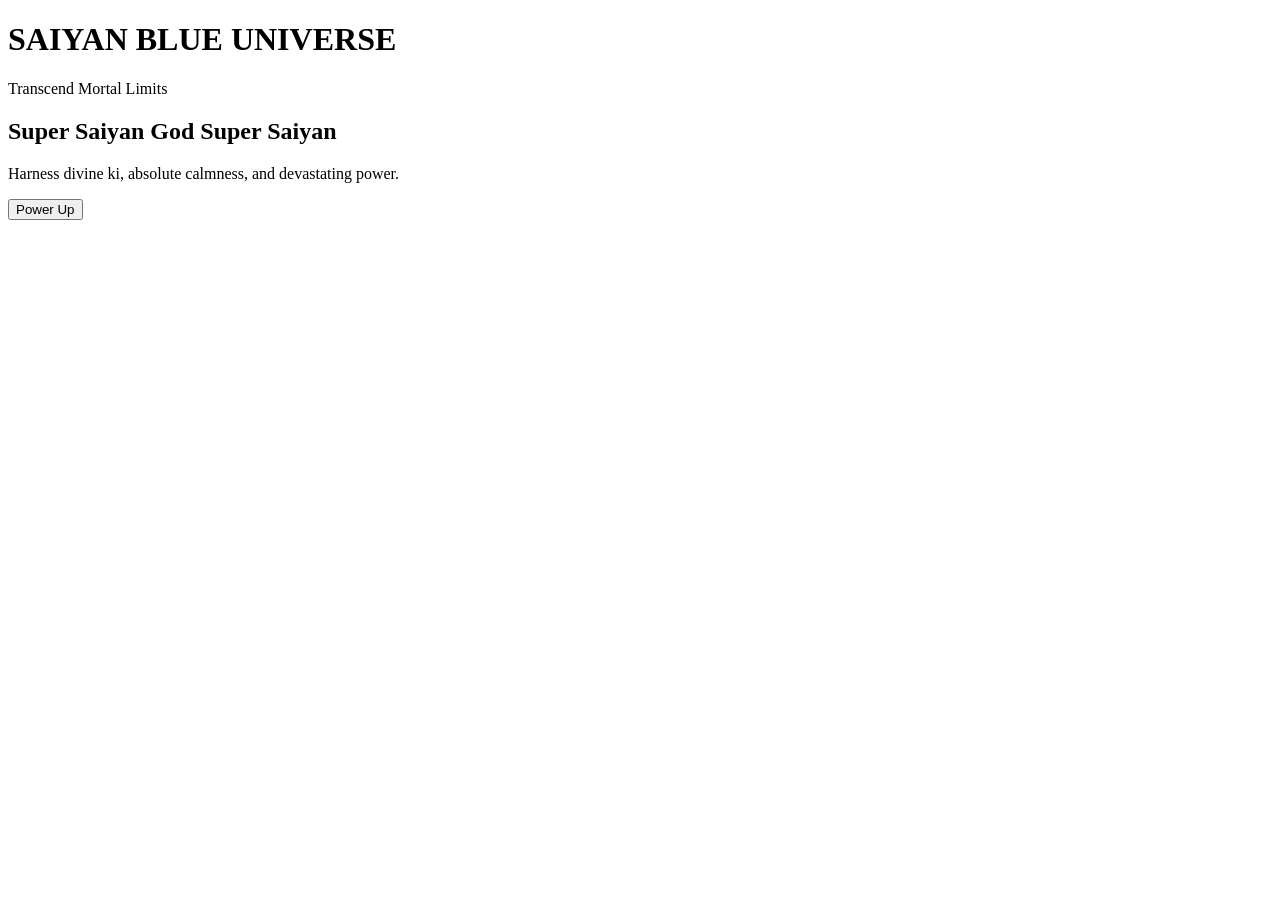
==== index.html @ dd25a831 "Add initial HTML structure for Saiyan Blue Universe" ====
<!DOCTYPE html>
<html lang="en">
<head>
  <meta charset="UTF-8">
  <meta name="viewport" content="width=device-width, initial-scale=1.0">
  <title>Saiyan Blue Universe</title>
  <link rel="stylesheet" href="style.css">
</head>
<body>
  <div class="aura-container">
    <header>
      <h1>SAIYAN BLUE <span>UNIVERSE</span></h1>
      <p>Transcend Mortal Limits</p>
    </header>
    <main>
      <section class="card">
        <h2>Super Saiyan God Super Saiyan</h2>
        <p>Harness divine ki, absolute calmness, and devastating power.</p>
        <button id="powerBtn">Power Up</button>
      </section>
    </main>
  </div>
  <script src="script.js"></script>
</body>
</html>
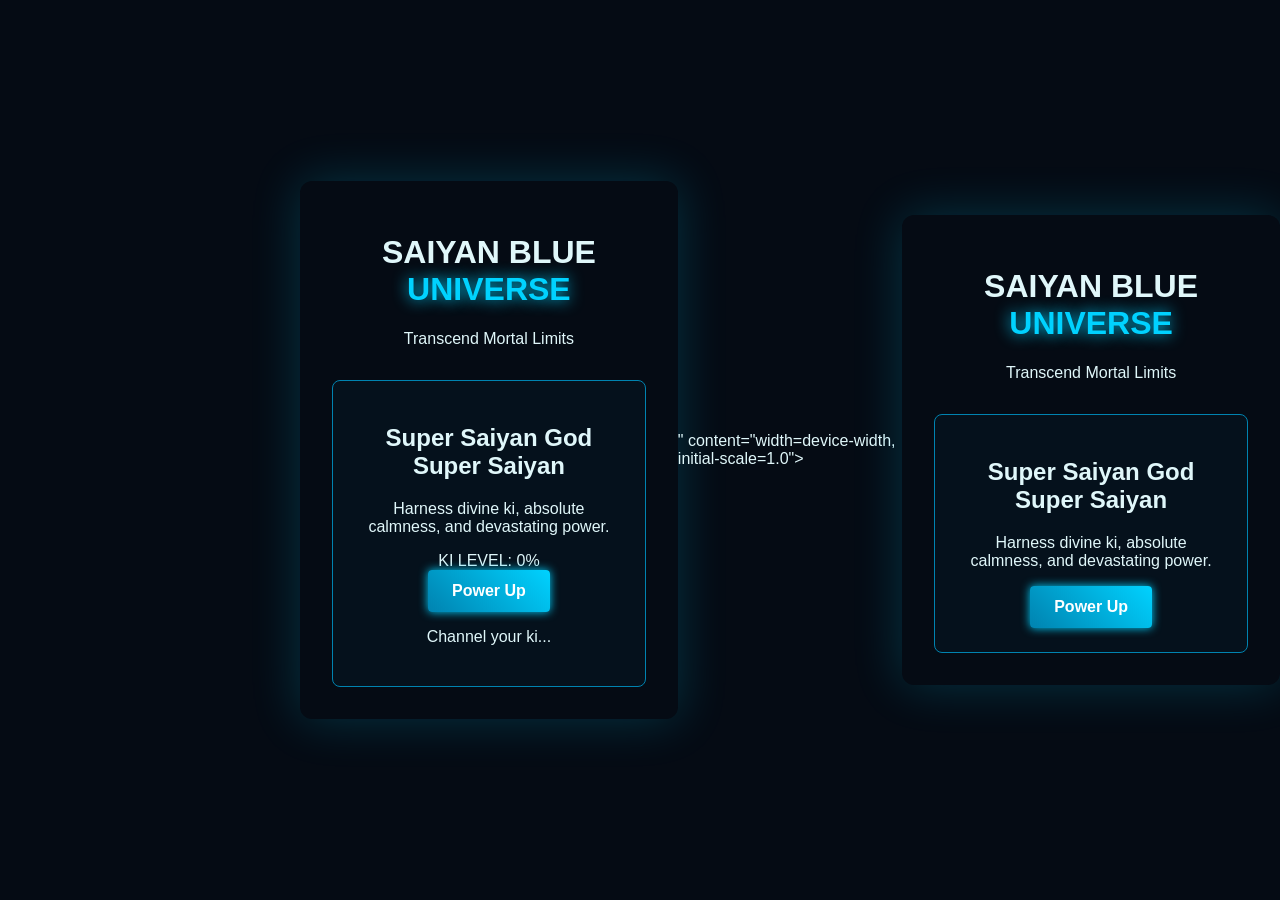
==== commit de54c85a: "Remove duplicate HTML and fix meta tag Fixed duplicate HTML structure and corrected meta tag." ====
--- a/index.html
+++ b/index.html
@@ -2,7 +2,39 @@
 <html lang="en">
 <head>
   <meta charset="UTF-8">
+  <meta name="viewport<!DOCTYPE html>
+<html lang="en">
+<head>
+  <meta charset="UTF-8">
   <meta name="viewport" content="width=device-width, initial-scale=1.0">
+  <title>Saiyan Blue Universe</title>
+  <link rel="stylesheet" href="style.css">
+</head>
+<body>
+  <canvas id="particleCanvas"></canvas>
+  <div class="aura-container">
+    <header>
+      <h1>SAIYAN BLUE <span>UNIVERSE</span></h1>
+      <p>Transcend Mortal Limits</p>
+    </header>
+    <main>
+      <section class="card">
+        <h2>Super Saiyan God Super Saiyan</h2>
+        <p>Harness divine ki, absolute calmness, and devastating power.</p>
+        <div class="power-meter-container">
+          <div class="power-meter-label">KI LEVEL: <span id="kiPercent">0%</span></div>
+          <div class="power-meter-track">
+            <div class="power-meter-fill" id="powerMeter"></div>
+          </div>
+        </div>
+        <button id="powerBtn">Power Up</button>
+        <p class="power-status" id="powerStatus">Channel your ki...</p>
+      </section>
+    </main>
+  </div>
+  <script src="script.js"></script>
+</body>
+</html>" content="width=device-width, initial-scale=1.0">
   <title>Saiyan Blue Universe</title>
   <link rel="stylesheet" href="style.css">
 </head>
--- a/style.css
+++ b/style.css
@@ -0,0 +1,55 @@
+:root {
+  --primary-blue: #00d2ff;
+  --deep-cyan: #0083b0;
+  --bg-dark: #050b14;
+  --text-light: #e0f7fa;
+}
+
+body {
+  margin: 0;
+  font-family: 'Segoe UI', Tahoma, Geneva, Verdana, sans-serif;
+  background-color: var(--bg-dark);
+  color: var(--text-light);
+  display: flex;
+  justify-content: center;
+  align-items: center;
+  min-height: 100vh;
+}
+
+.aura-container {
+  text-align: center;
+  padding: 2rem;
+  box-shadow: 0 0 50px rgba(0, 210, 255, 0.2);
+  border-radius: 12px;
+}
+
+h1 span {
+  color: var(--primary-blue);
+  text-shadow: 0 0 15px var(--primary-blue);
+}
+
+.card {
+  margin-top: 2rem;
+  padding: 1.5rem;
+  border: 1px solid var(--deep-cyan);
+  border-radius: 8px;
+  background: rgba(0, 131, 176, 0.05);
+}
+
+button {
+  background: linear-gradient(45deg, var(--deep-cyan), var(--primary-blue));
+  border: none;
+  color: white;
+  padding: 0.75rem 1.5rem;
+  font-size: 1rem;
+  font-weight: bold;
+  border-radius: 4px;
+  cursor: pointer;
+  box-shadow: 0 0 10px var(--primary-blue);
+  transition: transform 0.2s, box-shadow 0.2s;
+}
+
+button:hover {
+  transform: scale(1.05);
+  box-shadow: 0 0 20px var(--primary-blue);
+}
--- a/style.css
+++ b/style.css
@@ -0,0 +1,55 @@
+:root {
+  --primary-blue: #00d2ff;
+  --deep-cyan: #0083b0;
+  --bg-dark: #050b14;
+  --text-light: #e0f7fa;
+}
+
+body {
+  margin: 0;
+  font-family: 'Segoe UI', Tahoma, Geneva, Verdana, sans-serif;
+  background-color: var(--bg-dark);
+  color: var(--text-light);
+  display: flex;
+  justify-content: center;
+  align-items: center;
+  min-height: 100vh;
+}
+
+.aura-container {
+  text-align: center;
+  padding: 2rem;
+  box-shadow: 0 0 50px rgba(0, 210, 255, 0.2);
+  border-radius: 12px;
+}
+
+h1 span {
+  color: var(--primary-blue);
+  text-shadow: 0 0 15px var(--primary-blue);
+}
+
+.card {
+  margin-top: 2rem;
+  padding: 1.5rem;
+  border: 1px solid var(--deep-cyan);
+  border-radius: 8px;
+  background: rgba(0, 131, 176, 0.05);
+}
+
+button {
+  background: linear-gradient(45deg, var(--deep-cyan), var(--primary-blue));
+  border: none;
+  color: white;
+  padding: 0.75rem 1.5rem;
+  font-size: 1rem;
+  font-weight: bold;
+  border-radius: 4px;
+  cursor: pointer;
+  box-shadow: 0 0 10px var(--primary-blue);
+  transition: transform 0.2s, box-shadow 0.2s;
+}
+
+button:hover {
+  transform: scale(1.05);
+  box-shadow: 0 0 20px var(--primary-blue);
+}
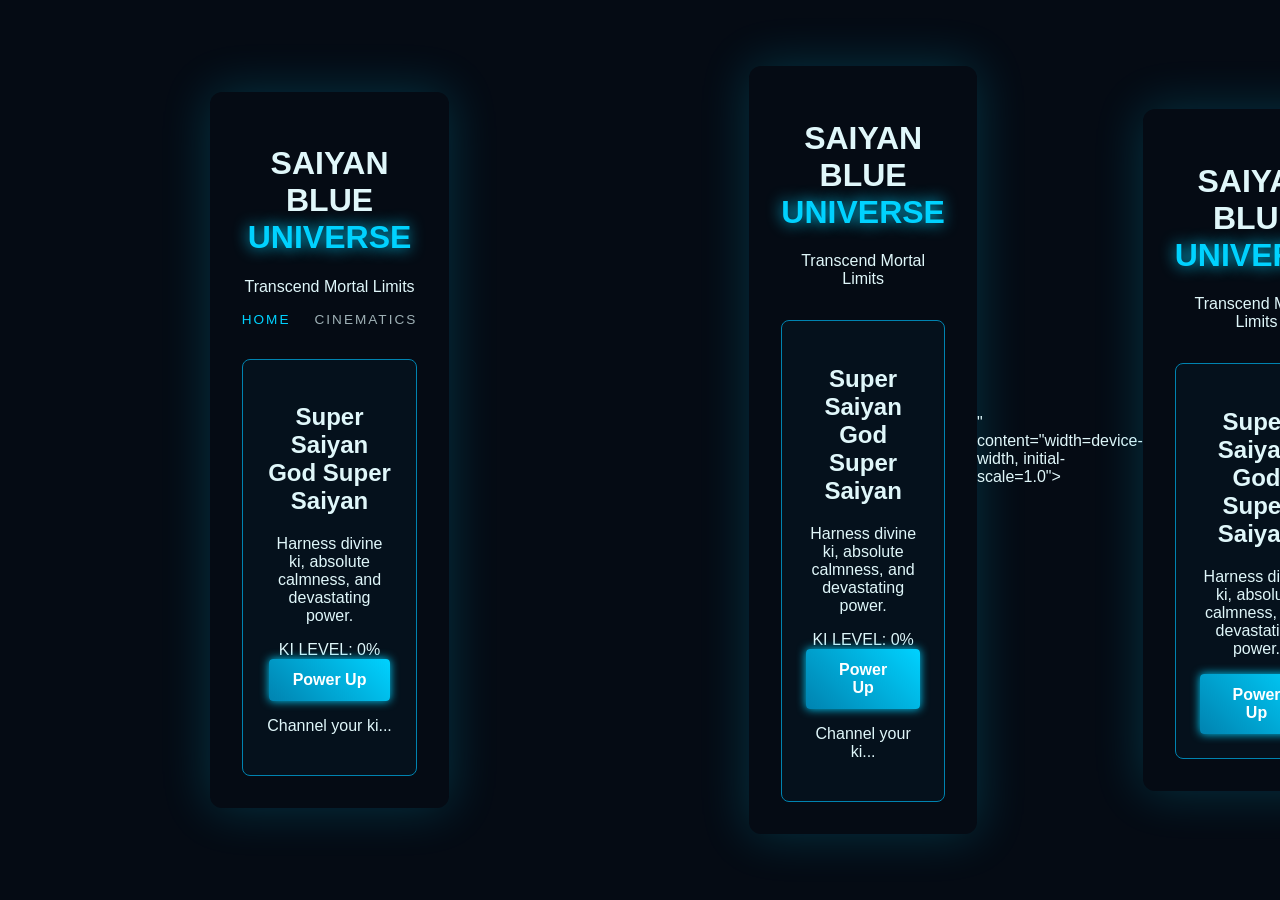
==== commit 5af6cf7f: "Enhance index.html with navigation and power meter Added navigation and power meter section to the m" ====
--- a/index.html
+++ b/index.html
@@ -10,7 +10,48 @@
   <title>Saiyan Blue Universe</title>
   <link rel="stylesheet" href="style.css">
 </head>
+<body><!DOCTYPE html>
+<html lang="en">
+<head>
+  <meta charset="UTF-8">
+  <meta name="viewport" content="width=device-width, initial-scale=1.0">
+  <title>Saiyan Blue Universe</title>
+  <link rel="stylesheet" href="style.css">
+  <style>
+    nav { display: flex; justify-content: center; gap: 1.5rem; margin-bottom: 2rem; }
+    nav a { color: var(--text-light); text-decoration: none; font-size: 0.85rem; letter-spacing: 2px; text-transform: uppercase; opacity: 0.7; transition: opacity 0.2s, color 0.2s; }
+    nav a:hover, nav a.active { opacity: 1; color: var(--primary-blue); }
+  </style>
+</head>
 <body>
+  <canvas id="particleCanvas"></canvas>
+  <div class="aura-container">
+    <header>
+      <h1>SAIYAN BLUE <span>UNIVERSE</span></h1>
+      <p>Transcend Mortal Limits</p>
+      <nav>
+        <a href="index.html" class="active">Home</a>
+        <a href="videos.html">Cinematics</a>
+      </nav>
+    </header>
+    <main>
+      <section class="card">
+        <h2>Super Saiyan God Super Saiyan</h2>
+        <p>Harness divine ki, absolute calmness, and devastating power.</p>
+        <div class="power-meter-container">
+          <div class="power-meter-label">KI LEVEL: <span id="kiPercent">0%</span></div>
+          <div class="power-meter-track">
+            <div class="power-meter-fill" id="powerMeter"></div>
+          </div>
+        </div>
+        <button id="powerBtn">Power Up</button>
+        <p class="power-status" id="powerStatus">Channel your ki...</p>
+      </section>
+    </main>
+  </div>
+  <script src="script.js"></script>
+</body>
+</html>
   <canvas id="particleCanvas"></canvas>
   <div class="aura-container">
     <header>
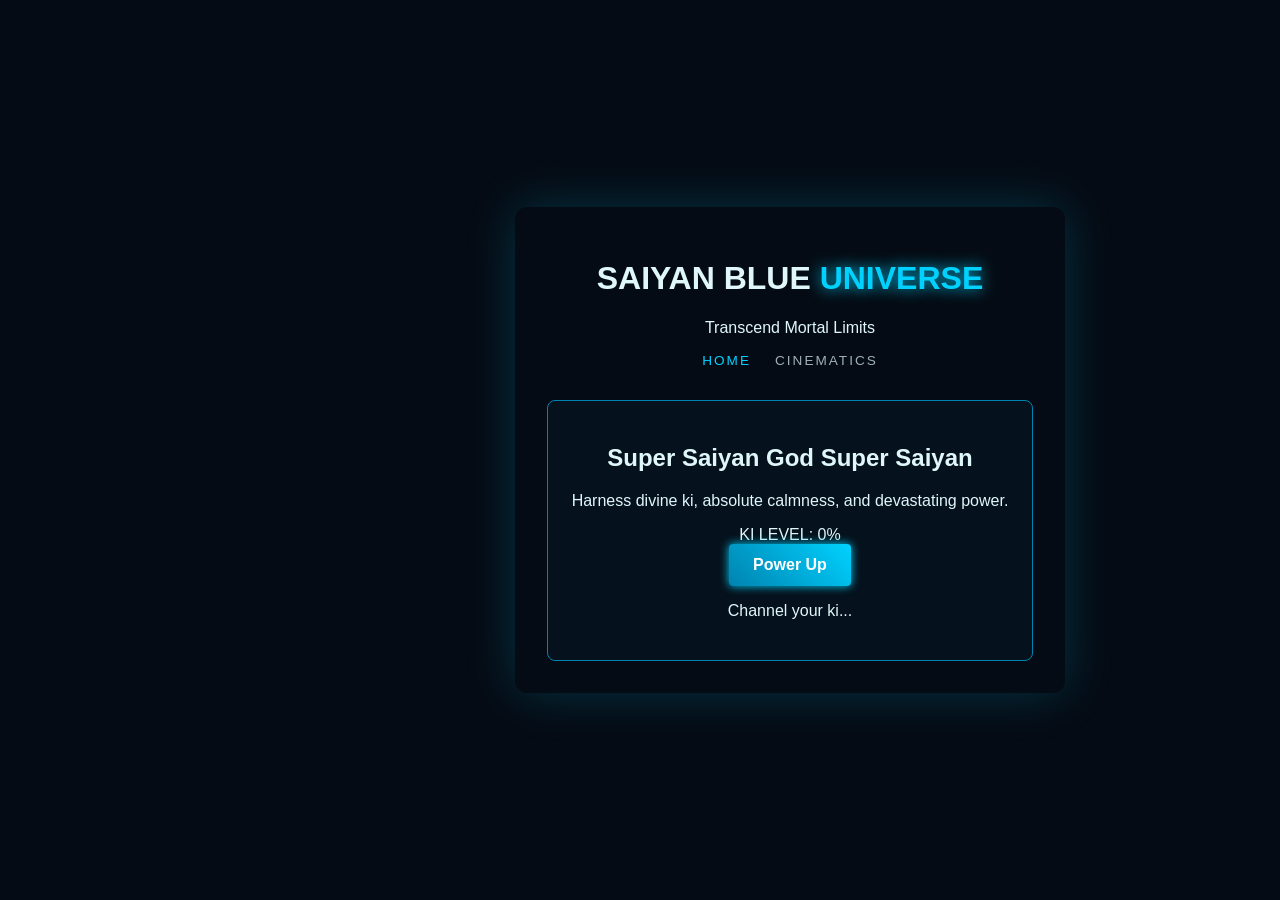
==== commit a066e5d6: "Refactor index.html to eliminate redundancy Removed duplicate HTML structure and cleaned up the code" ====
--- a/index.html
+++ b/index.html
@@ -1,16 +1,4 @@
 <!DOCTYPE html>
-<html lang="en">
-<head>
-  <meta charset="UTF-8">
-  <meta name="viewport<!DOCTYPE html>
-<html lang="en">
-<head>
-  <meta charset="UTF-8">
-  <meta name="viewport" content="width=device-width, initial-scale=1.0">
-  <title>Saiyan Blue Universe</title>
-  <link rel="stylesheet" href="style.css">
-</head>
-<body><!DOCTYPE html>
 <html lang="en">
 <head>
   <meta charset="UTF-8">
@@ -52,47 +40,3 @@
   <script src="script.js"></script>
 </body>
 </html>
-  <canvas id="particleCanvas"></canvas>
-  <div class="aura-container">
-    <header>
-      <h1>SAIYAN BLUE <span>UNIVERSE</span></h1>
-      <p>Transcend Mortal Limits</p>
-    </header>
-    <main>
-      <section class="card">
-        <h2>Super Saiyan God Super Saiyan</h2>
-        <p>Harness divine ki, absolute calmness, and devastating power.</p>
-        <div class="power-meter-container">
-          <div class="power-meter-label">KI LEVEL: <span id="kiPercent">0%</span></div>
-          <div class="power-meter-track">
-            <div class="power-meter-fill" id="powerMeter"></div>
-          </div>
-        </div>
-        <button id="powerBtn">Power Up</button>
-        <p class="power-status" id="powerStatus">Channel your ki...</p>
-      </section>
-    </main>
-  </div>
-  <script src="script.js"></script>
-</body>
-</html>" content="width=device-width, initial-scale=1.0">
-  <title>Saiyan Blue Universe</title>
-  <link rel="stylesheet" href="style.css">
-</head>
-<body>
-  <div class="aura-container">
-    <header>
-      <h1>SAIYAN BLUE <span>UNIVERSE</span></h1>
-      <p>Transcend Mortal Limits</p>
-    </header>
-    <main>
-      <section class="card">
-        <h2>Super Saiyan God Super Saiyan</h2>
-        <p>Harness divine ki, absolute calmness, and devastating power.</p>
-        <button id="powerBtn">Power Up</button>
-      </section>
-    </main>
-  </div>
-  <script src="script.js"></script>
-</body>
-</html>
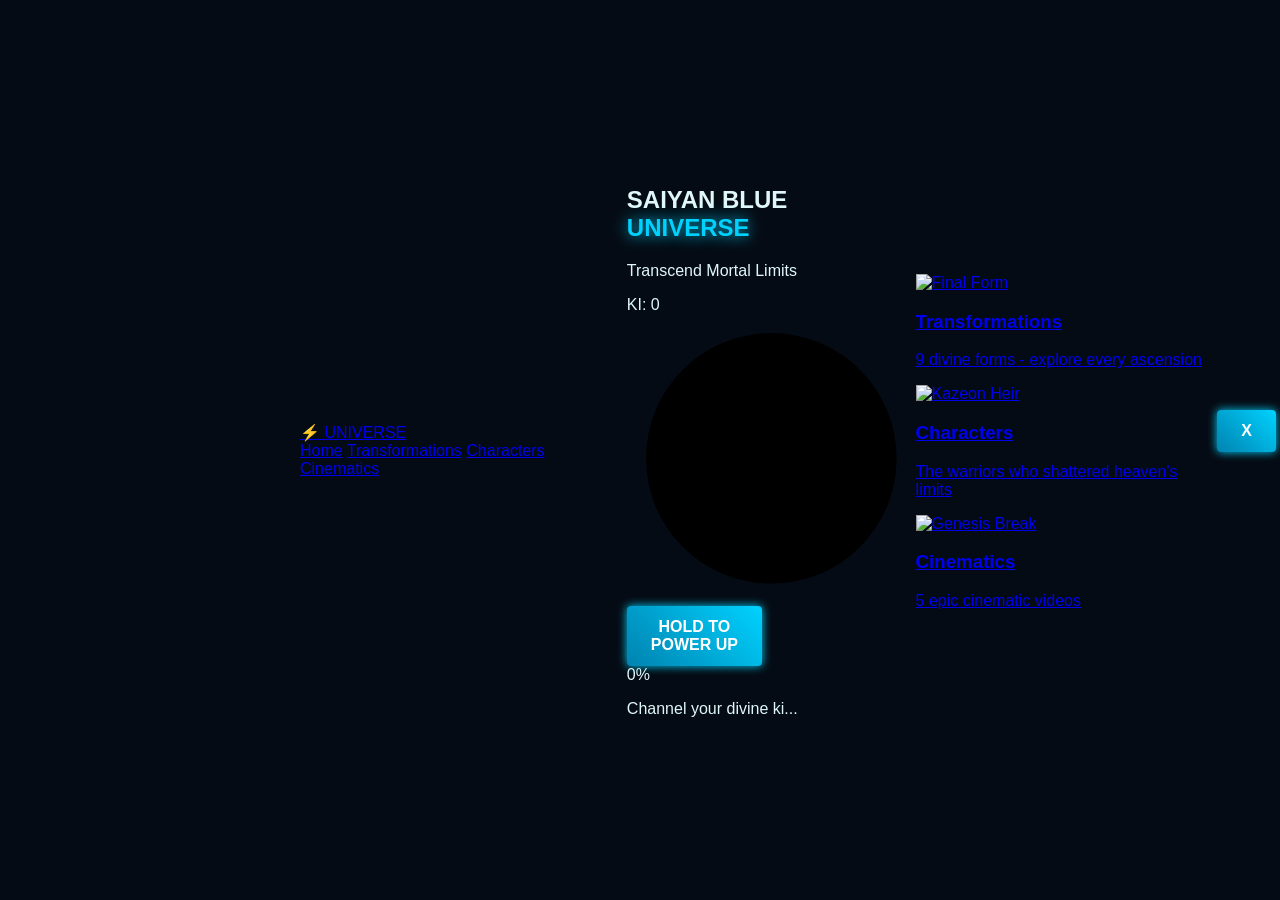
==== commit 12ff17f9: "Refactor HTML structure and update navigation" ====
--- a/index.html
+++ b/index.html
@@ -5,38 +5,61 @@
   <meta name="viewport" content="width=device-width, initial-scale=1.0">
   <title>Saiyan Blue Universe</title>
   <link rel="stylesheet" href="style.css">
-  <style>
-    nav { display: flex; justify-content: center; gap: 1.5rem; margin-bottom: 2rem; }
-    nav a { color: var(--text-light); text-decoration: none; font-size: 0.85rem; letter-spacing: 2px; text-transform: uppercase; opacity: 0.7; transition: opacity 0.2s, color 0.2s; }
-    nav a:hover, nav a.active { opacity: 1; color: var(--primary-blue); }
-  </style>
 </head>
 <body>
-  <canvas id="particleCanvas"></canvas>
-  <div class="aura-container">
-    <header>
-      <h1>SAIYAN BLUE <span>UNIVERSE</span></h1>
-      <p>Transcend Mortal Limits</p>
-      <nav>
-        <a href="index.html" class="active">Home</a>
-        <a href="videos.html">Cinematics</a>
-      </nav>
-    </header>
-    <main>
-      <section class="card">
-        <h2>Super Saiyan God Super Saiyan</h2>
-        <p>Harness divine ki, absolute calmness, and devastating power.</p>
-        <div class="power-meter-container">
-          <div class="power-meter-label">KI LEVEL: <span id="kiPercent">0%</span></div>
-          <div class="power-meter-track">
-            <div class="power-meter-fill" id="powerMeter"></div>
-          </div>
-        </div>
-        <button id="powerBtn">Power Up</button>
-        <p class="power-status" id="powerStatus">Channel your ki...</p>
-      </section>
-    </main>
+  <canvas id="particle-canvas"></canvas>
+  <nav class="glass-nav">
+    <a href="index.html" class="nav-logo">&#9889; UNIVERSE</a>
+    <div class="nav-links">
+      <a href="index.html" class="active">Home</a>
+      <a href="transformations.html">Transformations</a>
+      <a href="characters.html">Characters</a>
+      <a href="videos.html">Cinematics</a>
+    </div>
+  </nav>
+  <section class="hero">
+    <div class="aura-ring"></div>
+    <h1>SAIYAN BLUE <span class="glow-text">UNIVERSE</span></h1>
+    <p class="tagline">Transcend Mortal Limits</p>
+    <div class="charge-wrap">
+      <div class="ki-counter" id="kiCounter">KI: 0</div>
+      <svg class="charge-ring" viewBox="0 0 120 120" id="chargeRing">
+        <circle class="ring-bg" cx="60" cy="60" r="52"/>
+        <circle class="ring-fill" cx="60" cy="60" r="52" id="ringFill"/>
+      </svg>
+      <button id="powerBtn" class="power-btn">
+        <span id="btnLabel">HOLD TO<br>POWER UP</span>
+      </button>
+    </div>
+    <div class="ki-bar-wrap">
+      <div class="ki-bar-track"><div class="ki-bar-fill" id="kiBarFill"></div></div>
+      <div class="ki-bar-label" id="kiBarLabel">0%</div>
+    </div>
+    <p class="power-status" id="powerStatus">Channel your divine ki...</p>
+  </section>
+  <section class="preview-grid">
+    <a href="transformations.html" class="preview-card">
+      <img src="resource/saiyan_blue_god.webp" alt="Final Form" loading="lazy">
+      <div class="preview-info"><h3>Transformations</h3><p>9 divine forms - explore every ascension</p></div>
+    </a>
+    <a href="characters.html" class="preview-card">
+      <img src="resource/kazeon_heir_storm_aura.webp" alt="Kazeon Heir" loading="lazy">
+      <div class="preview-info"><h3>Characters</h3><p>The warriors who shattered heaven's limits</p></div>
+    </a>
+    <a href="videos.html" class="preview-card">
+      <img src="resource/saiyan_blue_genesis_break.webp" alt="Genesis Break" loading="lazy">
+      <div class="preview-info"><h3>Cinematics</h3><p>5 epic cinematic videos</p></div>
+    </a>
+  </section>
+  <div class="modal-overlay" id="modalOverlay" onclick="closeModal()">
+    <div class="modal-box" onclick="event.stopPropagation()">
+      <button class="modal-close" onclick="closeModal()">X</button>
+      <img class="modal-img" id="modalImg" src="" alt="">
+      <h2 class="modal-title" id="modalTitle"></h2>
+      <p class="modal-lore" id="modalLore"></p>
+      <div class="stat-bars" id="modalStats"></div>
+    </div>
   </div>
-  <script src="script.js"></script>
+  <script src="app.js"></script>
 </body>
 </html>
